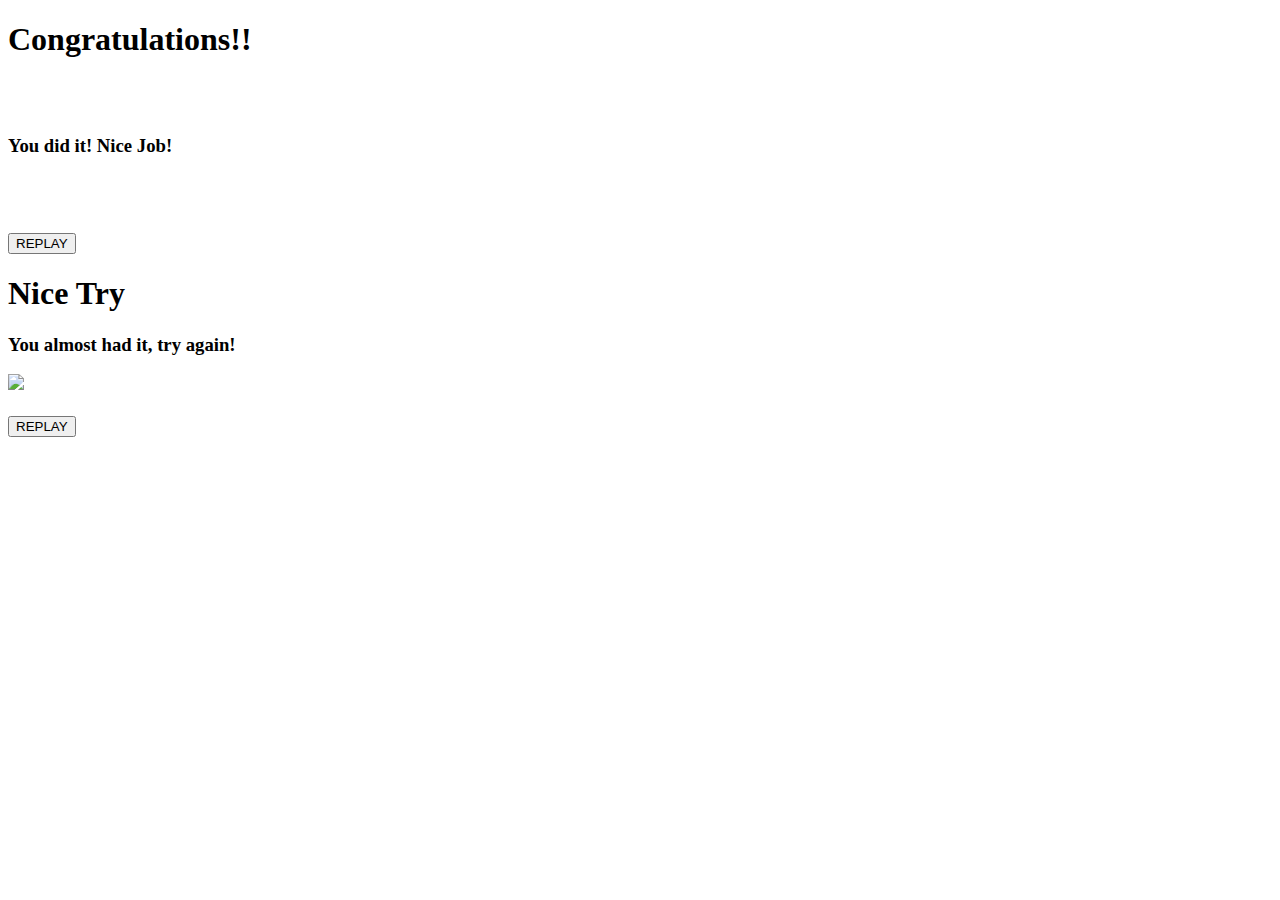
==== p5js/assets/pages/end.html @ b6533aa1 "P5JS Memory UVIC" ====
<!DOCTYPE html>
<html lang="en">
<head>
    <meta charset="UTF-8">
    <!--<title>Title</title>-->
    <script src="../../js/jquery-3.3.1.js"></script>
	<script src="../Json/json.js"></script>
    <script src="../../js/end.js"></script>
    <link rel="stylesheet" href="../../css/main.css">
</head>
<body>
    <div class="container_win">
        <h1 class="congrats">Congratulations!!</h1>
        </br>
        </br>
        <h3>You did it! Nice Job!</h3>
        </br>
        </br>
        <h1 class="result gradient2"></h1>
        <button style="margin: 0 auto" onclick="replay();">
            <span>REPLAY</span>
        </button>
    </div>
    <div class="container_lost">
        <h1 class="congrats">Nice Try</h1>
        <h3>You almost had it, try again!</h3>
        <img src="../../images/lloranding.png"/>
        <h1 class="result"></h1>
        <button style="margin: 0 auto" onclick="replay();">
            <span>REPLAY</span>
        </button>
    </div>
</body>
</html>
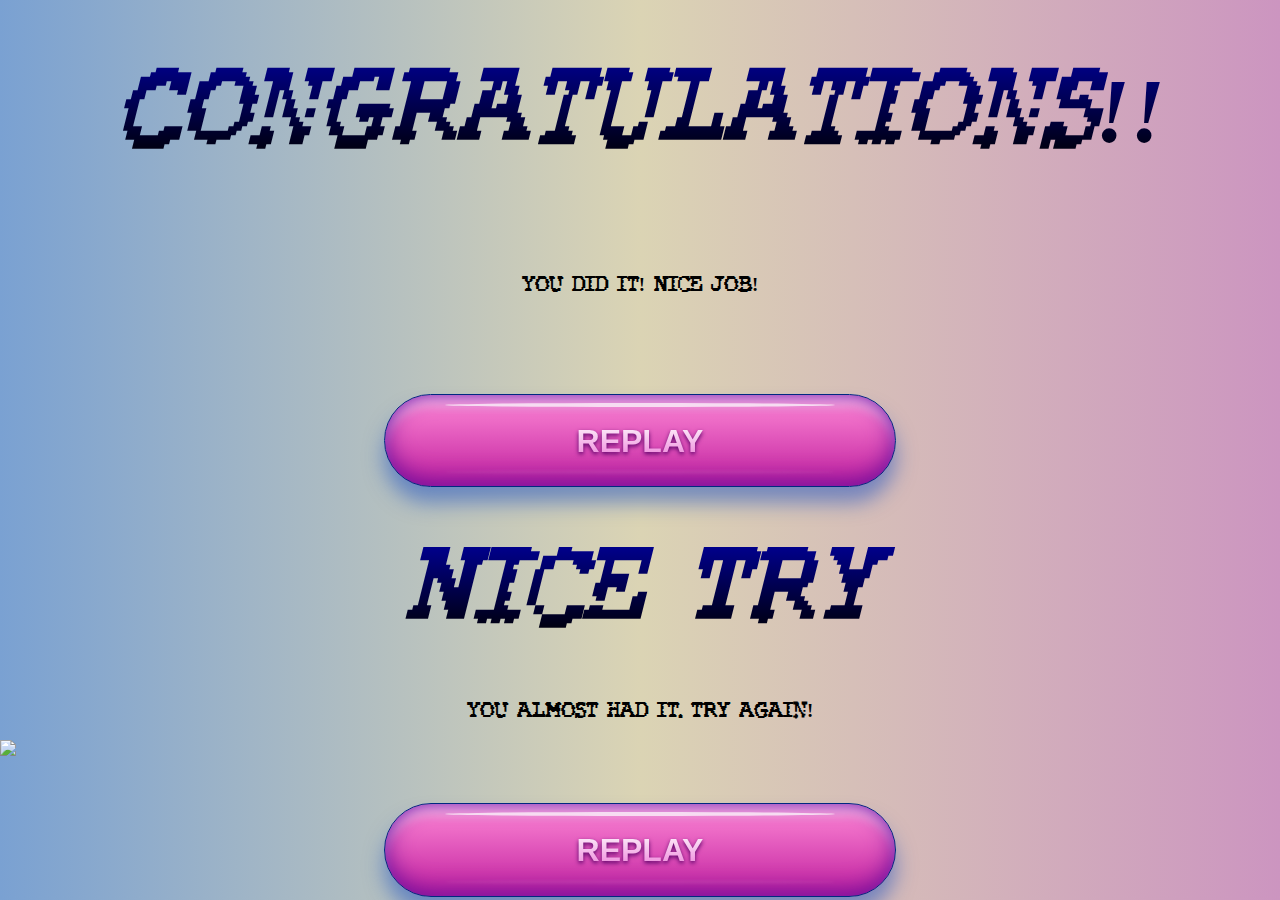
==== commit 2184a683: "Update end.html" ====
--- a/p5js/assets/pages/end.html
+++ b/p5js/assets/pages/end.html
@@ -3,10 +3,10 @@
 <head>
     <meta charset="UTF-8">
     <!--<title>Title</title>-->
-    <script src="../../js/jquery-3.3.1.js"></script>
+    <script src="../js/jquery-3.3.1.js"></script>
 	<script src="../Json/json.js"></script>
-    <script src="../../js/end.js"></script>
-    <link rel="stylesheet" href="../../css/main.css">
+    <script src="../js/end.js"></script>
+    <link rel="stylesheet" href="../css/main.css">
 </head>
 <body>
     <div class="container_win">
@@ -31,4 +31,4 @@
         </button>
     </div>
 </body>
-</html>+</html>
--- a/p5js/assets/css/main.css
+++ b/p5js/assets/css/main.css
@@ -0,0 +1,193 @@
+@font-face {
+    font-family: myFont;
+    src: url(../fonts/font1.TTF);
+}
+
+body{
+    margin: 0 auto;
+    font-family: myFont;
+    background: #CC95C0;  /* fallback for old browsers */
+    background: -webkit-linear-gradient(to right, #7AA1D2, #DBD4B4, #CC95C0);  /* Chrome 10-25, Safari 5.1-6 */
+    background: linear-gradient(to right, #7AA1D2, #DBD4B4, #CC95C0); /* W3C, IE 10+/ Edge, Firefox 16+, Chrome 26+, Opera 12+, Safari 7+ */
+}
+
+div{
+    width: 100%;
+}
+
+h1{
+    font-size: 70px;
+    text-align: center;
+    font-style: italic;
+}
+
+h2{
+    margin-bottom: 0px;
+}
+
+.gradient{
+    background: -webkit-linear-gradient(darkblue, black);
+    -webkit-background-clip: text;
+    -webkit-text-fill-color: transparent;
+}
+
+.gradient2{
+    background: -webkit-linear-gradient(deeppink, darkviolet);
+    -webkit-background-clip: text;
+    -webkit-text-fill-color: transparent;
+}
+
+.column {
+    float: left;
+    width: 50%;
+}
+
+.column2 {
+    float: left;
+    width: 33%;
+}
+
+button{
+    height: 10%;
+    width: 40%;
+    display: block;
+    /*text-align: center;*/
+    font-size: 50%;
+    margin-bottom: 80px;
+    margin-top: 20px;
+}
+
+.difficulty{
+    margin: 0 auto;
+    text-align: center;
+    /*display: block;*/
+}
+
+.topic{
+    margin: 0 auto;
+    text-align: center;
+    /*display: block;*/
+    padding-top: 60px;
+    padding-bottom: 20px;
+}
+
+button {
+    cursor: pointer;
+    position: relative;
+    padding: 2%;
+    border-radius: 3.75rem;
+    line-height: 2.5rem;
+    font-size: 2rem;
+    font-weight: 600;
+
+    border: 1px solid #012880;
+    background-image: linear-gradient(-180deg, #FF89D6 0%, #C01F9E 100%);
+    box-shadow: 0 1rem 1.25rem 0 rgba(22,75,195,0.50),
+    0 -0.25rem 1.5rem rgba(110, 15, 155, 1) inset,
+    0 0.75rem 0.5rem rgba(255,255,255, 0.4) inset,
+    0 0.25rem 0.5rem 0 rgba(180, 70, 207, 1) inset;
+}
+
+button span {
+    color: transparent;
+    background-image: linear-gradient(0deg, #EE82DA 0%, #FEFAFD 100%);
+    -webkit-background-clip: text;
+    filter: drop-shadow(0 2px 2px hsla(290, 100%, 20%, 1));
+}
+
+button::before {
+    content: "";
+    display: block;
+    height: 0.25rem;
+    position: absolute;
+    top: 0.5rem;
+    left: 50%;
+    transform: translateX(-50%);
+    width: calc(100% - 7.5rem);
+    background: #fff;
+    border-radius: 100%;
+
+    opacity: 0.7;
+    background-image: linear-gradient(-270deg, rgba(255,255,255,0.00) 0%, #FFFFFF 20%, #FFFFFF 80%, rgba(255,255,255,0.00) 100%);
+}
+
+button::after {
+    content: "";
+    display: block;
+    height: 0.25rem;
+    position: absolute;
+    bottom: 0.75rem;
+    left: 50%;
+    transform: translateX(-50%);
+    width: calc(100% - 7.5rem);
+    background: #fff;
+    border-radius: 100%;
+
+    filter: blur(1px);
+    opacity: 0.05;
+    background-image: linear-gradient(-270deg, rgba(255,255,255,0.00) 0%, #FFFFFF 20%, #FFFFFF 80%, rgba(255,255,255,0.00) 100%);
+}
+
+input[type=radio]:checked ~ label{
+    color: red;
+}
+
+input[type=radio]:checked ~ label::before{
+    color: black;
+}
+
+input[type=radio]:checked ~ label::after{
+    color: black;
+}
+
+.inputs1{
+    display: flex;
+}
+
+.inputs2{
+    display: flex;
+}
+
+.congrats{
+    font-size: 90px;
+    background: -webkit-linear-gradient(darkblue, black);
+    -webkit-background-clip: text;
+    -webkit-text-fill-color: transparent;
+}
+
+h3{
+    text-align: center;
+}
+
+img{
+    margin: 0 auto;
+    display: block;
+}
+
+.imgcredit{
+    width: 80%;
+    padding: 5%;
+    padding-bottom: 0;
+    margin: 0 auto;
+}
+
+.textcolor{
+    background-image: -webkit-gradient( linear, left top, right bottom, color-stop(0, red),color-stop(0.4, black),color-stop(0.6, black), color-stop(1, red) );
+    color: transparent;
+    -webkit-background-clip: text;
+}
+
+.textcolor2{
+    background-image: -webkit-gradient( linear, left top, right bottom, color-stop(0, red),color-stop(0.5, black), color-stop(1, red) );
+    color: transparent;
+    -webkit-background-clip: text;
+}
+
+.desc{
+    width: auto;
+    margin-left: 20px;
+}
+
+li{
+    margin-top: 40px;
+}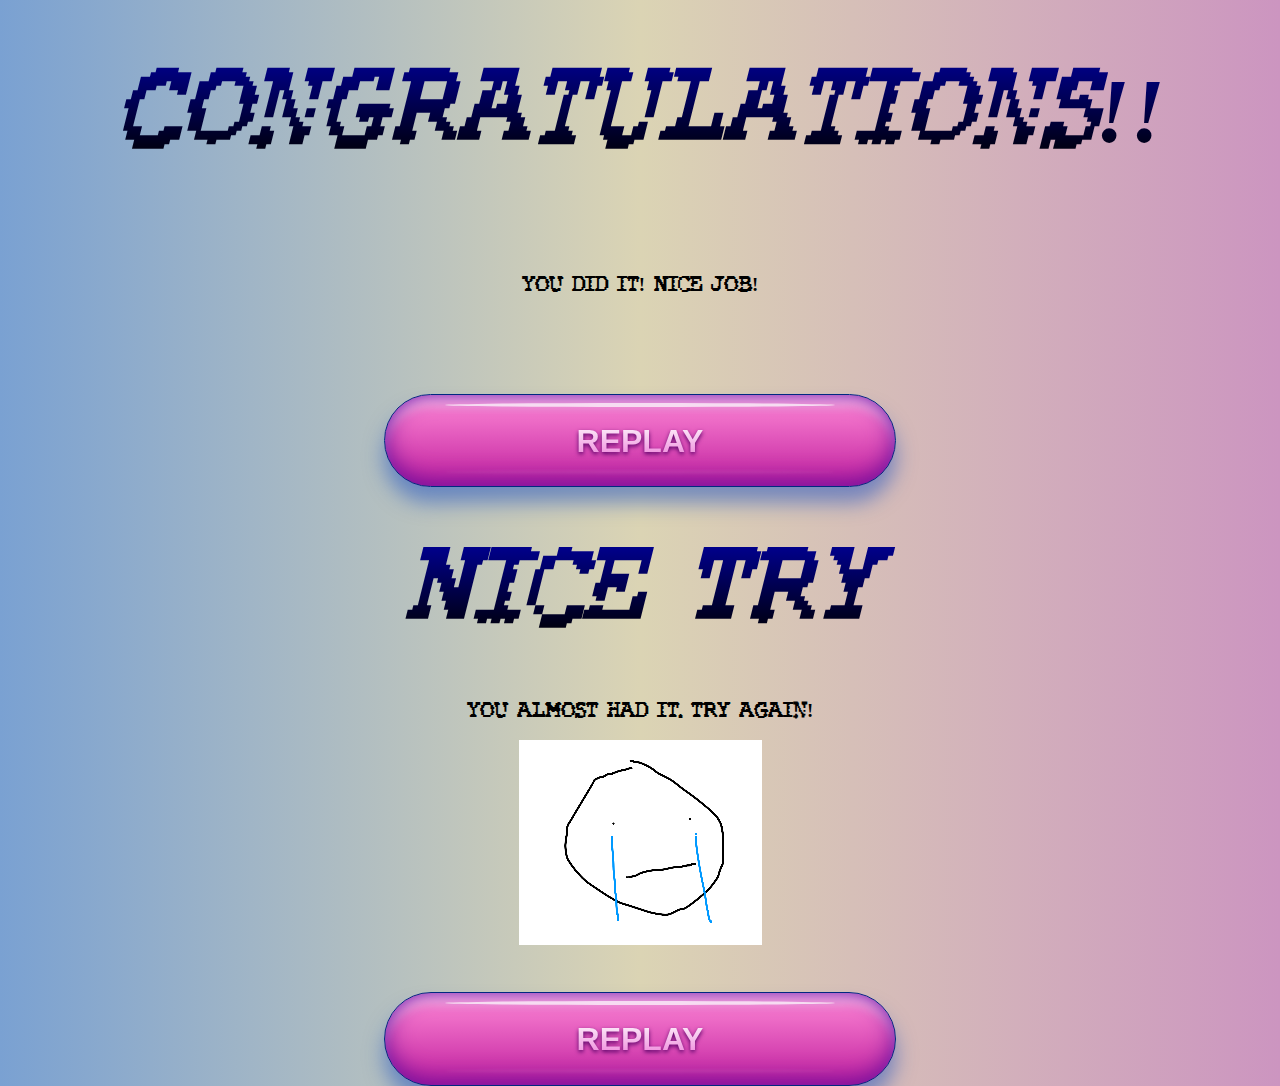
==== commit 1e4f86bc: "Update end.html" ====
--- a/p5js/assets/pages/end.html
+++ b/p5js/assets/pages/end.html
@@ -24,7 +24,7 @@
     <div class="container_lost">
         <h1 class="congrats">Nice Try</h1>
         <h3>You almost had it, try again!</h3>
-        <img src="../../images/lloranding.png"/>
+        <img src="../images/lloranding.png"/>
         <h1 class="result"></h1>
         <button style="margin: 0 auto" onclick="replay();">
             <span>REPLAY</span>
